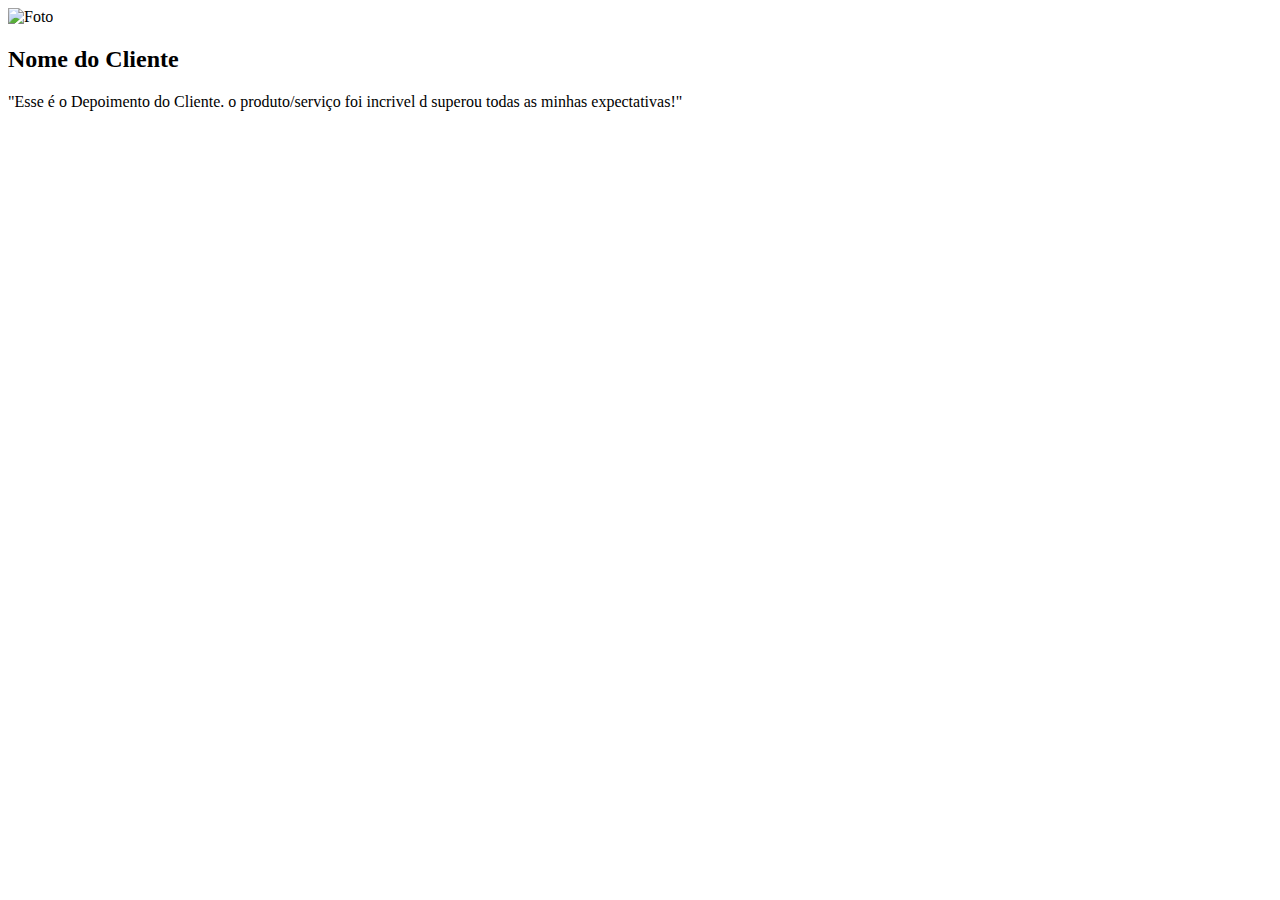
==== card/index.html @ ea7bfb2d "cards" ====
<!DOCTYPE html>
<html lang="pt-br">
<head>
    <meta charset="UTF-8">
    <meta http-equiv="X-UA-Compatible" content="IE=edge">
    <meta name="viewport" content="width=device-width, initial-scale=1.0">
    <title>DEPOIMENTO</title>
</head>
<body>
    <div class="container">
        <div class="card">
            <img src="https://via.placeholder.com/150" alt="Foto" class="card-img">
            <h2 class="card-tittle">Nome do Cliente</h2>
            <div class="depoiment-container">
                <p class="depoimento">
                    
                    "Esse é o Depoimento do Cliente.
                    o produto/serviço foi incrivel d superou todas as minhas expectativas!"
                </p>
            </div>   
        </div> 
    </div>      
</body>
</html>
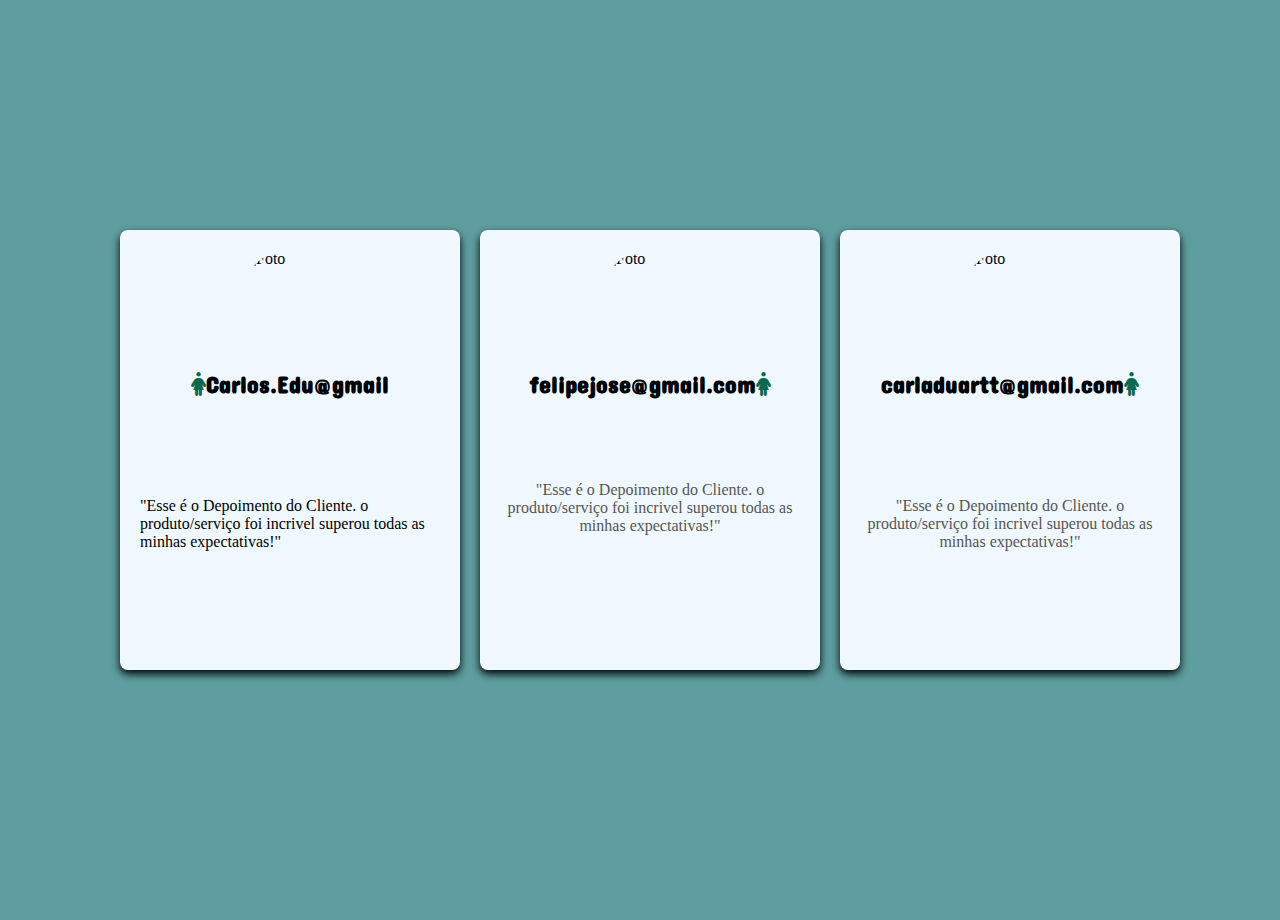
==== commit 66683ee5: "aula css cards" ====
--- a/card/index.html
+++ b/card/index.html
@@ -5,20 +5,50 @@
     <meta http-equiv="X-UA-Compatible" content="IE=edge">
     <meta name="viewport" content="width=device-width, initial-scale=1.0">
     <title>DEPOIMENTO</title>
-</head>
+    <link rel="stylesheet" href="css/style.css">
+    <link rel="shortcut icon" href="img/galo.webp" type="image/x-icon">
+    <link rel="stylesheet" href="https://cdnjs.cloudflare.com/ajax/libs/font-awesome/6.0.0-beta3/css/all.min.css">
+    <head>
 <body>
     <div class="container">
         <div class="card">
             <img src="https://via.placeholder.com/150" alt="Foto" class="card-img">
-            <h2 class="card-tittle">Nome do Cliente</h2>
+            <h2 class="card-title"><i class="fa-solid fa-person-dress" style="color: #0d694e;"></i>Carlos.Edu@gmail</h2>
+            <div class="depoiment-container">
+                <p>
+                    
+                    "Esse é o Depoimento do Cliente.
+                    o produto/serviço foi incrivel  superou todas 
+                    as minhas expectativas!"
+                </p>
+            </div>   
+        </div> 
+        
+        <div class="card">
+            <img src="https://via.placeholder.com/150" alt="Foto" class="card-img">
+            <h2 class="card-title">felipejose@gmail.com<i class="fa-solid fa-person-dress" style="color: #0d694e;"></i></h2>
+                <div class="depoiment-container">
+                <p class="depoimento">
+                    
+                    "Esse é o Depoimento do Cliente.
+                    o produto/serviço foi incrivel  superou todas 
+                    as minhas expectativas!"
+                </div>    
+                </p>
+            </div>
+        </div>     
+        <div class="card">
+            <img src="https://via.placeholder.com/150" alt="Foto" class="card-img">
+            <h2 class="card-title">carladuartt@gmail.com<i class="fa-solid fa-person-dress" style="color: #0d694e;"></i></h2>
             <div class="depoiment-container">
                 <p class="depoimento">
                     
                     "Esse é o Depoimento do Cliente.
-                    o produto/serviço foi incrivel d superou todas as minhas expectativas!"
+                    o produto/serviço foi incrivel  superou todas 
+                    as minhas expectativas!"
                 </p>
-            </div>   
-        </div> 
+            </div>
+        </div>
     </div>      
 </body>
 </html>--- a/card/css/style.css
+++ b/card/css/style.css
@@ -0,0 +1,64 @@
+@import url('https://fonts.googleapis.com/css2?family=Concert+One&family=Protest+Guerrilla&display=swap');
+body {
+    margin:0;
+    padding: 0;
+    height: 100vh;
+    overflow-x: hidden;
+    background-color: cadetblue;
+    display: flex;
+    justify-content: center;
+    align-items: center;
+}
+h2{
+    font-family:"Concert One";
+}
+.container {
+    height: 100%;
+    display: flex;
+    justify-content: center;
+    align-items: center;
+    flex-wrap: wrap;
+    gap: 20px;
+    padding:20px;
+}
+
+.card{
+    background-color: aliceblue;
+    border-radius: 8px;
+    box-shadow: 0 4px 8px ;
+    width: 300px;
+    height: 400px;
+    display: flex;
+    flex-direction:column ;
+    padding:20px;
+    transition: transform 0.3s ease-in-out;
+}
+            
+.card-img{
+    border-radius: 50%;
+    width: 100px;
+    height: 100px;
+    object-fit: cover;
+    margin:0 auto;
+}
+.card:hover{
+    transform: scale(1.05); /*aumenta a escalada imagem em 5%*/
+}
+.card-title{
+    font-size: 1.5em;
+    margin: 20px 0 0 0 ;
+    text-align: center;
+}
+.depoiment-container{
+    flex: 1;
+    color: rgb(255,255,255)
+    text-align: center;
+    display: flex;
+    align-items: center;
+}
+.depoimento{
+    flex:1;
+    color:#555;
+    margin:0;
+    text-align: center;
+}
